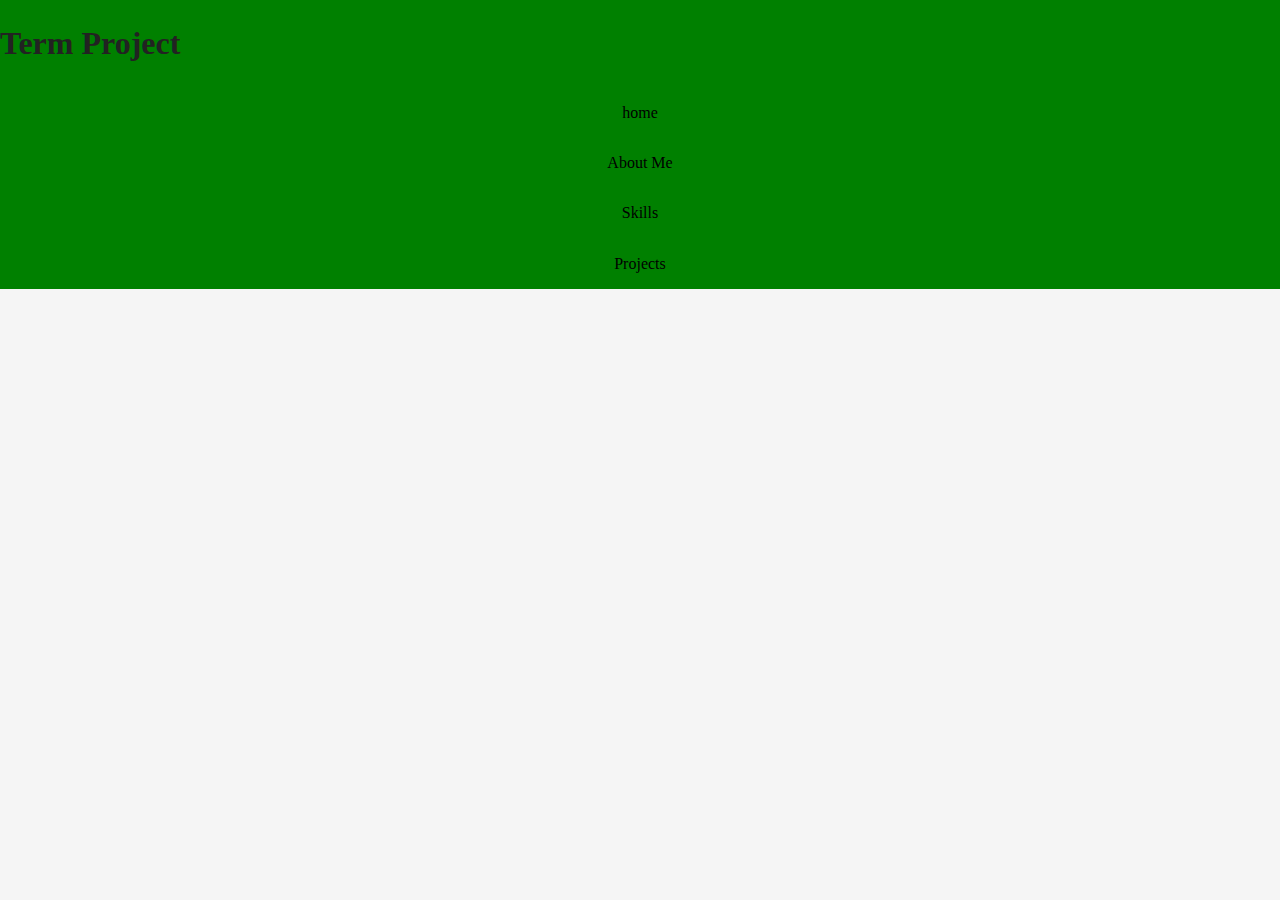
==== index.html @ 4341c01e "CSS style sheet" ====
<!doctype html>
<html class="no-js" lang="">

<head>
  <meta charset="utf-8">
  <meta http-equiv="x-ua-compatible" content="ie=edge">
  <title>Austin P. Inmon</title>
  <meta name="description" content="">
  <meta name="viewport" content="width=device-width, initial-scale=1, shrink-to-fit=no">

  <link rel="manifest" href="site.webmanifest">
  <link rel="apple-touch-icon" href="icon.png">
  <!-- Place favicon.ico in the root directory -->

  <link rel="stylesheet" href="css/normalize.css">
  <link rel="stylesheet" href="css/main.css">
  <link rel="stylesheet" href="css/style1.css">
</head>

<body>
  <!--[if lte IE 9]>
    <p class="browserupgrade">You are using an <strong>outdated</strong> browser. Please <a href="https://browsehappy.com/">upgrade your browser</a> to improve your experience and security.</p>
  <![endif]-->

  <!-- Add your site or application content here -->
  <div class="firstnav">
    <header>
      <h1>Term Project</h1>
      <li><a href="index.html">home</a></li>
      <li><a href="about_me.html">About Me</a></li>
      <li><a href="skills.html">Skills</a></li>
      <li><a href="projects.html">Projects</a></li>
    </header>
  </div>

  <script src="js/vendor/modernizr-3.6.0.min.js"></script>
  <script src="https://code.jquery.com/jquery-3.3.1.min.js" integrity="sha256-FgpCb/KJQlLNfOu91ta32o/NMZxltwRo8QtmkMRdAu8="
    crossorigin="anonymous"></script>
  <script>
    window.jQuery || document.write('<script src="js/vendor/jquery-3.3.1.min.js"><\/script>')
  </script>
  <script src="js/plugins.js"></script>
  <script src="js/main.js"></script>

  <!-- Google Analytics: change UA-XXXXX-Y to be your site's ID. -->
  <script>
    window.ga = function () {
      ga.q.push(arguments)
    };
    ga.q = [];
    ga.l = +new Date;
    ga('create', 'UA-XXXXX-Y', 'auto');
    ga('send', 'pageview')
  </script>
  <script src="https://www.google-analytics.com/analytics.js" async defer></script>


</body>

</html>
---- css/main.css ----
/*! HTML5 Boilerplate v6.1.0 | MIT License | https://html5boilerplate.com/ */

/*
 * What follows is the result of much research on cross-browser styling.
 * Credit left inline and big thanks to Nicolas Gallagher, Jonathan Neal,
 * Kroc Camen, and the H5BP dev community and team.
 */

/* ==========================================================================
   Base styles: opinionated defaults
   ========================================================================== */

html {
    color: #222;
    font-size: 1em;
    line-height: 1.4;
}

/*
 * Remove text-shadow in selection highlight:
 * https://twitter.com/miketaylr/status/12228805301
 *
 * Vendor-prefixed and regular ::selection selectors cannot be combined:
 * https://stackoverflow.com/a/16982510/7133471
 *
 * Customize the background color to match your design.
 */

::-moz-selection {
    background: #b3d4fc;
    text-shadow: none;
}

::selection {
    background: #b3d4fc;
    text-shadow: none;
}

/*
 * A better looking default horizontal rule
 */

hr {
    display: block;
    height: 1px;
    border: 0;
    border-top: 1px solid #ccc;
    margin: 1em 0;
    padding: 0;
}

/*
 * Remove the gap between audio, canvas, iframes,
 * images, videos and the bottom of their containers:
 * https://github.com/h5bp/html5-boilerplate/issues/440
 */

audio,
canvas,
iframe,
img,
svg,
video {
    vertical-align: middle;
}

/*
 * Remove default fieldset styles.
 */

fieldset {
    border: 0;
    margin: 0;
    padding: 0;
}

/*
 * Allow only vertical resizing of textareas.
 */

textarea {
    resize: vertical;
}

/* ==========================================================================
   Browser Upgrade Prompt
   ========================================================================== */

.browserupgrade {
    margin: 0.2em 0;
    background: #ccc;
    color: #000;
    padding: 0.2em 0;
}

/* ==========================================================================
   Author's custom styles
   ========================================================================== */

















/* ==========================================================================
   Helper classes
   ========================================================================== */

/*
 * Hide visually and from screen readers
 */

.hidden {
    display: none !important;
}

/*
 * Hide only visually, but have it available for screen readers:
 * https://snook.ca/archives/html_and_css/hiding-content-for-accessibility
 *
 * 1. For long content, line feeds are not interpreted as spaces and small width
 *    causes content to wrap 1 word per line:
 *    https://medium.com/@jessebeach/beware-smushed-off-screen-accessible-text-5952a4c2cbfe
 */

.visuallyhidden {
    border: 0;
    clip: rect(0 0 0 0);
    height: 1px;
    margin: -1px;
    overflow: hidden;
    padding: 0;
    position: absolute;
    width: 1px;
    white-space: nowrap; /* 1 */
}

/*
 * Extends the .visuallyhidden class to allow the element
 * to be focusable when navigated to via the keyboard:
 * https://www.drupal.org/node/897638
 */

.visuallyhidden.focusable:active,
.visuallyhidden.focusable:focus {
    clip: auto;
    height: auto;
    margin: 0;
    overflow: visible;
    position: static;
    width: auto;
    white-space: inherit;
}

/*
 * Hide visually and from screen readers, but maintain layout
 */

.invisible {
    visibility: hidden;
}

/*
 * Clearfix: contain floats
 *
 * For modern browsers
 * 1. The space content is one way to avoid an Opera bug when the
 *    `contenteditable` attribute is included anywhere else in the document.
 *    Otherwise it causes space to appear at the top and bottom of elements
 *    that receive the `clearfix` class.
 * 2. The use of `table` rather than `block` is only necessary if using
 *    `:before` to contain the top-margins of child elements.
 */

.clearfix:before,
.clearfix:after {
    content: " "; /* 1 */
    display: table; /* 2 */
}

.clearfix:after {
    clear: both;
}

/* ==========================================================================
   EXAMPLE Media Queries for Responsive Design.
   These examples override the primary ('mobile first') styles.
   Modify as content requires.
   ========================================================================== */

@media only screen and (min-width: 35em) {
    /* Style adjustments for viewports that meet the condition */
}

@media print,
       (-webkit-min-device-pixel-ratio: 1.25),
       (min-resolution: 1.25dppx),
       (min-resolution: 120dpi) {
    /* Style adjustments for high resolution devices */
}

/* ==========================================================================
   Print styles.
   Inlined to avoid the additional HTTP request:
   https://www.phpied.com/delay-loading-your-print-css/
   ========================================================================== */

@media print {
    *,
    *:before,
    *:after {
        background: transparent !important;
        color: #000 !important; /* Black prints faster */
        -webkit-box-shadow: none !important;
        box-shadow: none !important;
        text-shadow: none !important;
    }

    a,
    a:visited {
        text-decoration: underline;
    }

    a[href]:after {
        content: " (" attr(href) ")";
    }

    abbr[title]:after {
        content: " (" attr(title) ")";
    }

    /*
     * Don't show links that are fragment identifiers,
     * or use the `javascript:` pseudo protocol
     */

    a[href^="#"]:after,
    a[href^="javascript:"]:after {
        content: "";
    }

    pre {
        white-space: pre-wrap !important;
    }
    pre,
    blockquote {
        border: 1px solid #999;
        page-break-inside: avoid;
    }

    /*
     * Printing Tables:
     * http://css-discuss.incutio.com/wiki/Printing_Tables
     */

    thead {
        display: table-header-group;
    }

    tr,
    img {
        page-break-inside: avoid;
    }

    p,
    h2,
    h3 {
        orphans: 3;
        widows: 3;
    }

    h2,
    h3 {
        page-break-after: avoid;
    }
}
---- css/style1.css ----
@charset "utf-8";

html {
    background-color: whitesmoke;
}

body {
    background-color: bisque;
}

div.firstnav {
    background-color: green;
    overflow: auto;
    white-space: nowrap;
}

div.firstnav a {
    display: grid;
    color: black;
    text-align: center;
    padding: 14px;
    text-decoration: none;
}

div.firstnav a:hover {
    background-color: #777;
}
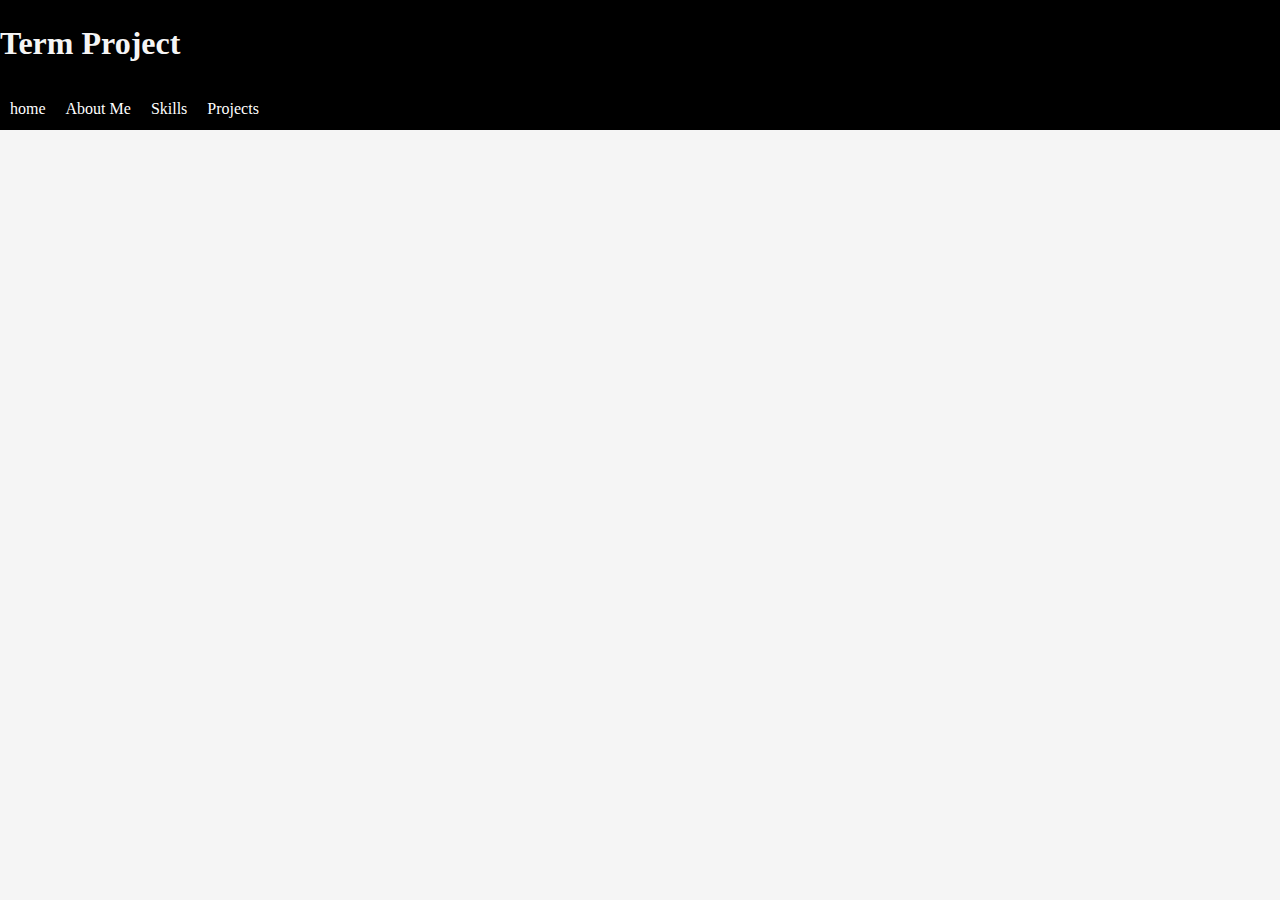
==== commit 1081404f: "css update" ====
--- a/index.html
+++ b/index.html
@@ -24,14 +24,14 @@
 
   <!-- Add your site or application content here -->
   <div class="firstnav">
-    <header>
-      <h1>Term Project</h1>
-      <li><a href="index.html">home</a></li>
-      <li><a href="about_me.html">About Me</a></li>
-      <li><a href="skills.html">Skills</a></li>
-      <li><a href="projects.html">Projects</a></li>
-    </header>
+    <h1>Term Project</h1>
+    <li><a href="index.html">home</a></li>
+    <li><a href="about_me.html">About Me</a></li>
+    <li><a href="skills.html">Skills</a></li>
+    <li><a href="projects.html">Projects</a></li>
   </div>
+
+
 
   <script src="js/vendor/modernizr-3.6.0.min.js"></script>
   <script src="https://code.jquery.com/jquery-3.3.1.min.js" integrity="sha256-FgpCb/KJQlLNfOu91ta32o/NMZxltwRo8QtmkMRdAu8="
--- a/css/style1.css
+++ b/css/style1.css
@@ -5,23 +5,37 @@
 }
 
 body {
-    background-color: bisque;
+    background-color: gray;
 }
 
 div.firstnav {
-    background-color: green;
-    overflow: auto;
+    background-color: black;
+    overflow: hidden;
     white-space: nowrap;
+    list-style-type: none;
+
 }
 
 div.firstnav a {
-    display: grid;
-    color: black;
+    display: block;
+    color: white;
     text-align: center;
-    padding: 14px;
+    padding: 10px;
     text-decoration: none;
+    float: left;
+
+}
+
+li.firstnav {
+    padding: 5px;
+    margin: 3px;
+    background-color: rgb(191, 188, 168)
 }
 
 div.firstnav a:hover {
-    background-color: #777;
+    background-color: grey;
+}
+
+h1 {
+    color: whitesmoke;
 }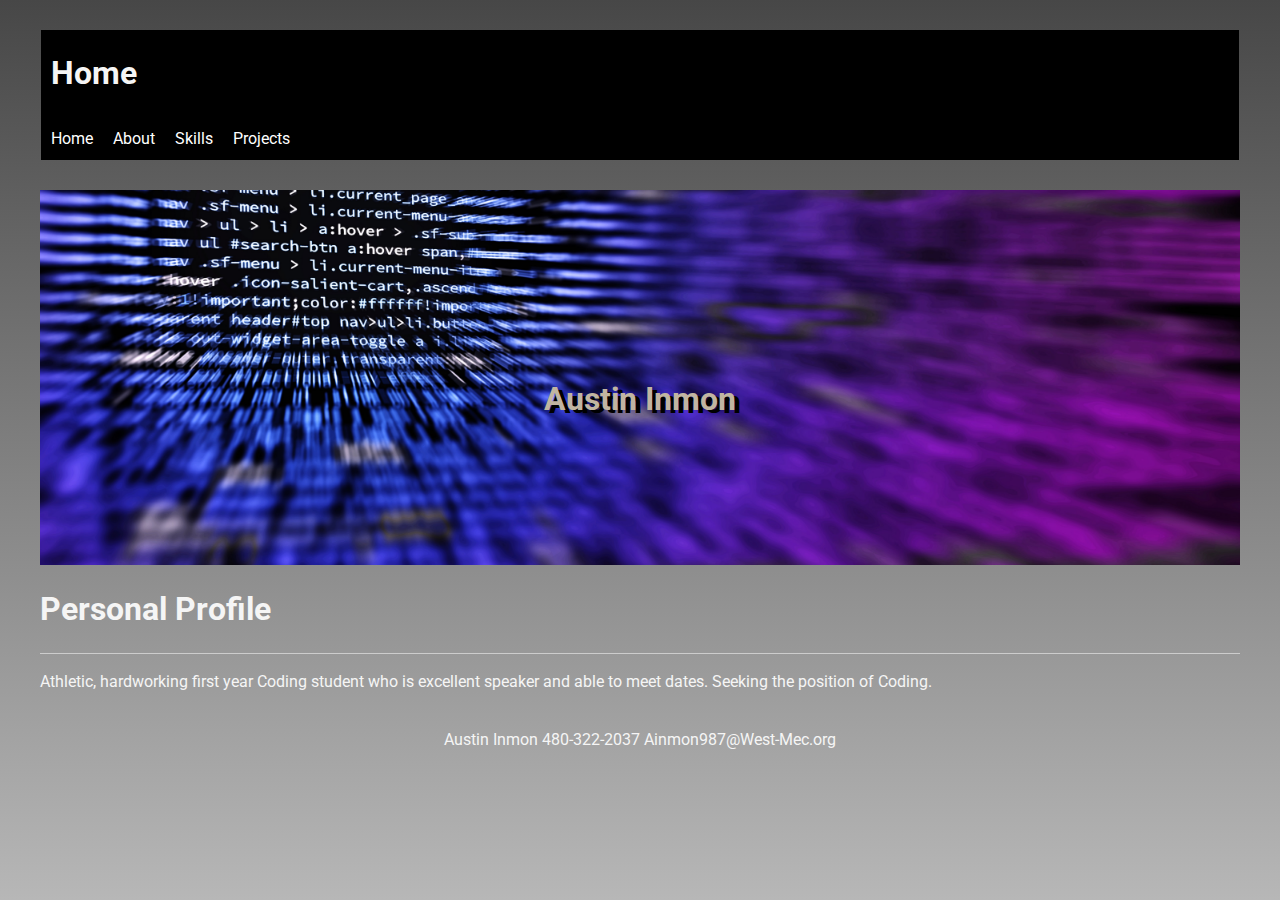
==== commit 712e75ca: "Css file change and index page updated" ====
--- a/index.html
+++ b/index.html
@@ -15,23 +15,44 @@
   <link rel="stylesheet" href="css/normalize.css">
   <link rel="stylesheet" href="css/main.css">
   <link rel="stylesheet" href="css/style1.css">
+  <link href="https://fonts.googleapis.com/css?family=Roboto" rel="stylesheet">
+  <link rel="stylesheet" href="https://use.fontawesome.com/releases/v5.3.1/css/all.css" integrity="sha384-mzrmE5qonljUremFsqc01SB46JvROS7bZs3IO2EmfFsd15uHvIt+Y8vEf7N7fWAU"
+    crossorigin="anonymous">
 </head>
 
-<body>
+<body id="wrapper">
   <!--[if lte IE 9]>
     <p class="browserupgrade">You are using an <strong>outdated</strong> browser. Please <a href="https://browsehappy.com/">upgrade your browser</a> to improve your experience and security.</p>
   <![endif]-->
 
   <!-- Add your site or application content here -->
   <div class="firstnav">
-    <h1>Term Project</h1>
-    <li><a href="index.html">home</a></li>
-    <li><a href="about_me.html">About Me</a></li>
+    <h1>Home</h1>
+    <li><a href="index.html">Home</a></li>
+    <li><a href="about.html">About</a></li>
     <li><a href="skills.html">Skills</a></li>
     <li><a href="projects.html">Projects</a></li>
   </div>
 
+  <section id="firstimg" class="text-middle">
+    <div class="text">
+      <h1>Austin Inmon</h1>
 
+    </div>
+
+  </section>
+
+  <article>
+    <h1>Personal Profile</h1>
+    <hr>
+    <p>Athletic, hardworking first year Coding student who is excellent speaker and able to meet dates.
+      Seeking the position of Coding.
+    </p>
+  </article>
+
+  <footer>
+    Austin Inmon <i class="fas fa-phone"></i> 480-322-2037 <i class="fas fa-envelope"></i> Ainmon987@West-Mec.org
+  </footer>
 
   <script src="js/vendor/modernizr-3.6.0.min.js"></script>
   <script src="https://code.jquery.com/jquery-3.3.1.min.js" integrity="sha256-FgpCb/KJQlLNfOu91ta32o/NMZxltwRo8QtmkMRdAu8="
--- a/css/main.css
+++ b/css/main.css
@@ -97,8 +97,15 @@
    Author's custom styles
    ========================================================================== */
 
-
-
+#wrapper {
+    max-width: 1200px;
+    margin: 0 auto;
+}
+
+footer {
+    text-align: center;
+    padding: 20px;
+}
 
 
 
@@ -143,7 +150,8 @@
     padding: 0;
     position: absolute;
     width: 1px;
-    white-space: nowrap; /* 1 */
+    white-space: nowrap;
+    /* 1 */
 }
 
 /*
@@ -185,8 +193,10 @@
 
 .clearfix:before,
 .clearfix:after {
-    content: " "; /* 1 */
-    display: table; /* 2 */
+    content: " ";
+    /* 1 */
+    display: table;
+    /* 2 */
 }
 
 .clearfix:after {
@@ -204,9 +214,9 @@
 }
 
 @media print,
-       (-webkit-min-device-pixel-ratio: 1.25),
-       (min-resolution: 1.25dppx),
-       (min-resolution: 120dpi) {
+(-webkit-min-device-pixel-ratio: 1.25),
+(min-resolution: 1.25dppx),
+(min-resolution: 120dpi) {
     /* Style adjustments for high resolution devices */
 }
 
@@ -217,11 +227,13 @@
    ========================================================================== */
 
 @media print {
+
     *,
     *:before,
     *:after {
         background: transparent !important;
-        color: #000 !important; /* Black prints faster */
+        color: #000 !important;
+        /* Black prints faster */
         -webkit-box-shadow: none !important;
         box-shadow: none !important;
         text-shadow: none !important;
@@ -233,11 +245,11 @@
     }
 
     a[href]:after {
-        content: " (" attr(href) ")";
+        content: " ("attr(href) ")";
     }
 
     abbr[title]:after {
-        content: " (" attr(title) ")";
+        content: " ("attr(title) ")";
     }
 
     /*
@@ -253,6 +265,7 @@
     pre {
         white-space: pre-wrap !important;
     }
+
     pre,
     blockquote {
         border: 1px solid #999;
@@ -284,4 +297,4 @@
     h3 {
         page-break-after: avoid;
     }
-}
+}--- a/css/style1.css
+++ b/css/style1.css
@@ -1,11 +1,22 @@
 @charset "utf-8";
 
 html {
-    background-color: whitesmoke;
+    background: #474747;
+    /* Old browsers */
+    background: -moz-linear-gradient(top, #474747 0%, #b7b7b7 100%);
+    /* FF3.6-15 */
+    background: -webkit-linear-gradient(top, #474747 0%, #b7b7b7 100%);
+    /* Chrome10-25,Safari5.1-6 */
+    background: linear-gradient(to bottom, #474747 0%, #b7b7b7 100%);
+    /* W3C, IE10+, FF16+, Chrome26+, Opera12+, Safari7+ */
+    filter: progid:DXImageTransform.Microsoft.gradient(startColorstr='#474747', endColorstr='#b7b7b7', GradientType=0);
+    /* IE6-9 */
+    height: 100%;
+    color: whitesmoke;
 }
 
 body {
-    background-color: gray;
+    font-family: 'Roboto', sans-serif;
 }
 
 div.firstnav {
@@ -13,6 +24,7 @@
     overflow: hidden;
     white-space: nowrap;
     list-style-type: none;
+    margin: 30px 1px 30px 1px;
 
 }
 
@@ -23,19 +35,34 @@
     padding: 10px;
     text-decoration: none;
     float: left;
-
-}
-
-li.firstnav {
-    padding: 5px;
-    margin: 3px;
-    background-color: rgb(191, 188, 168)
 }
 
 div.firstnav a:hover {
     background-color: grey;
 }
 
-h1 {
+.firstnav h1 {
     color: whitesmoke;
+    margin-left: 10px;
+}
+
+#firstimg {
+    background: url(../img/banner.jpg);
+    background-position: center;
+    background-size: cover;
+
+}
+
+.text {
+    position: relative;
+    padding: 225px 5px 150px 5px;
+}
+
+.text-middle h1 {
+    position: absolute;
+    color: #C1B5A1;
+    left: 50%;
+    top: 50%;
+    transform: translate(-50%, -50%);
+    text-shadow: 5px 3px black;
 }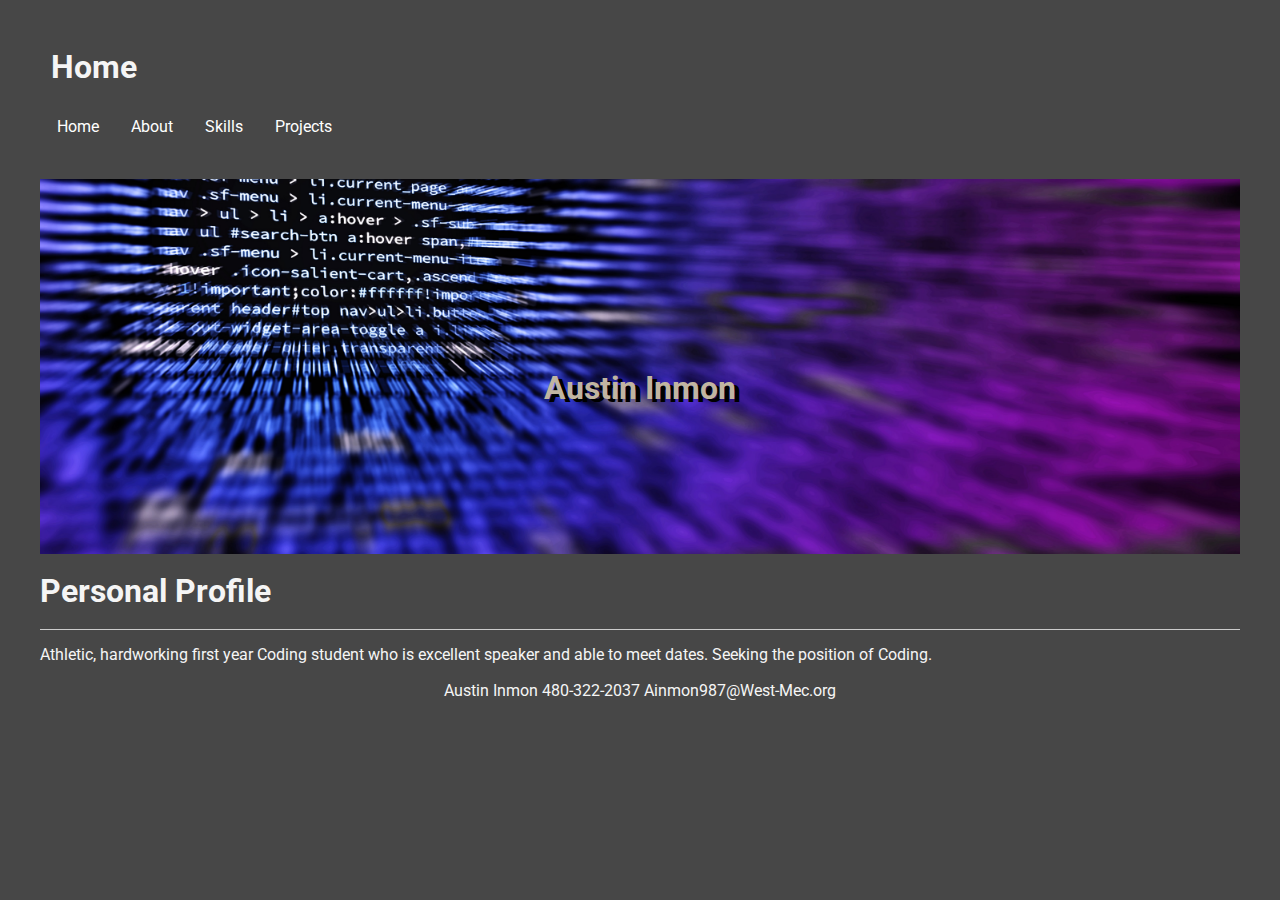
==== commit 1f17ed74: "Html and css updates" ====
--- a/index.html
+++ b/index.html
@@ -12,6 +12,7 @@
   <link rel="apple-touch-icon" href="icon.png">
   <!-- Place favicon.ico in the root directory -->
 
+  <link rel="stylesheet" href="portfolio.css">
   <link rel="stylesheet" href="css/normalize.css">
   <link rel="stylesheet" href="css/main.css">
   <link rel="stylesheet" href="css/style1.css">
@@ -32,6 +33,7 @@
     <li><a href="about.html">About</a></li>
     <li><a href="skills.html">Skills</a></li>
     <li><a href="projects.html">Projects</a></li>
+
   </div>
 
   <section id="firstimg" class="text-middle">
--- a/portfolio.css
+++ b/portfolio.css
@@ -0,0 +1,84 @@
+@charset "utf-8";
+
+/*
+   New Perspectives on HTML5 and CSS3, 7th Edition
+   Tutorial 3
+   Tutorial Case
+   
+   Reset Style Sheet for the Pandaisia Chocolates Website
+   Author: Austin Inmon
+   Date:   10.12.18
+   
+   Filename: pc_reset.css
+
+*/
+
+/* Structural Styles */
+
+article,
+aside,
+figcaption,
+figure,
+footer,
+header,
+main,
+nav,
+section {
+    display: block;
+}
+
+/* Typographic Styles */
+
+address,
+article,
+aside,
+blockquote,
+body,
+cite,
+div,
+dl,
+dt,
+dd,
+em,
+figcaption,
+figure,
+footer,
+h1,
+h2,
+h3,
+h4,
+h5,
+h6,
+header,
+html,
+img,
+li,
+main,
+nav,
+ol,
+p,
+section,
+span,
+ul {
+    background: transparent;
+    font-size: 100%;
+    margin: 0;
+    padding: 0;
+    vertical-align: baseline;
+    -webkit-box-sizing: border-box;
+    -moz-box-sizing: border-box;
+    box-sizing: border-box;
+}
+
+nav ul {
+    list-style: none;
+    list-style-image: none;
+}
+
+nav a {
+    text-decoration: none;
+}
+
+body {
+    line-height: 1;
+}--- a/css/style1.css
+++ b/css/style1.css
@@ -3,13 +3,13 @@
 html {
     background: #474747;
     /* Old browsers */
-    background: -moz-linear-gradient(top, #474747 0%, #b7b7b7 100%);
+    /* background: -moz-linear-gradient(top, #474747 0%, #b7b7b7 100%); */
     /* FF3.6-15 */
-    background: -webkit-linear-gradient(top, #474747 0%, #b7b7b7 100%);
+    /* background: -webkit-linear-gradient(top, #474747 0%, #b7b7b7 100%); */
     /* Chrome10-25,Safari5.1-6 */
-    background: linear-gradient(to bottom, #474747 0%, #b7b7b7 100%);
-    /* W3C, IE10+, FF16+, Chrome26+, Opera12+, Safari7+ */
-    filter: progid:DXImageTransform.Microsoft.gradient(startColorstr='#474747', endColorstr='#b7b7b7', GradientType=0);
+    /* background: linear-gradient(to bottom, #474747 0%, #b7b7b7 100%);
+    W3C, IE10+, FF16+, Chrome26+, Opera12+, Safari7+ */
+    /* filter: progid:DXImageTransform.Microsoft.gradient(startColorstr='#474747', endColorstr='#b7b7b7', GradientType=0); */
     /* IE6-9 */
     height: 100%;
     color: whitesmoke;
@@ -20,7 +20,6 @@
 }
 
 div.firstnav {
-    background-color: black;
     overflow: hidden;
     white-space: nowrap;
     list-style-type: none;
@@ -32,13 +31,13 @@
     display: block;
     color: white;
     text-align: center;
-    padding: 10px;
+    padding: 14px 16px;
     text-decoration: none;
     float: left;
 }
 
 div.firstnav a:hover {
-    background-color: grey;
+    background-color: black;
 }
 
 .firstnav h1 {
@@ -65,4 +64,39 @@
     top: 50%;
     transform: translate(-50%, -50%);
     text-shadow: 5px 3px black;
+}
+
+article {
+    color: whitesmoke;
+}
+
+#secondimg {
+    background: url(../img/life.jpg);
+    background-position: center;
+    background-size: cover;
+}
+
+.content {
+    position: relative;
+    padding: 225px 5px 150px 5px;
+}
+
+section#leftColumn {
+    clear: both;
+    float: left;
+    width: 45%;
+    padding: 1.5em
+}
+
+section#rightColumn {
+    float: right;
+    width: 50%;
+    padding: 1.5em;
+    box-sizing: border-box;
+
+
+}
+
+footer {
+    clear: both;
 }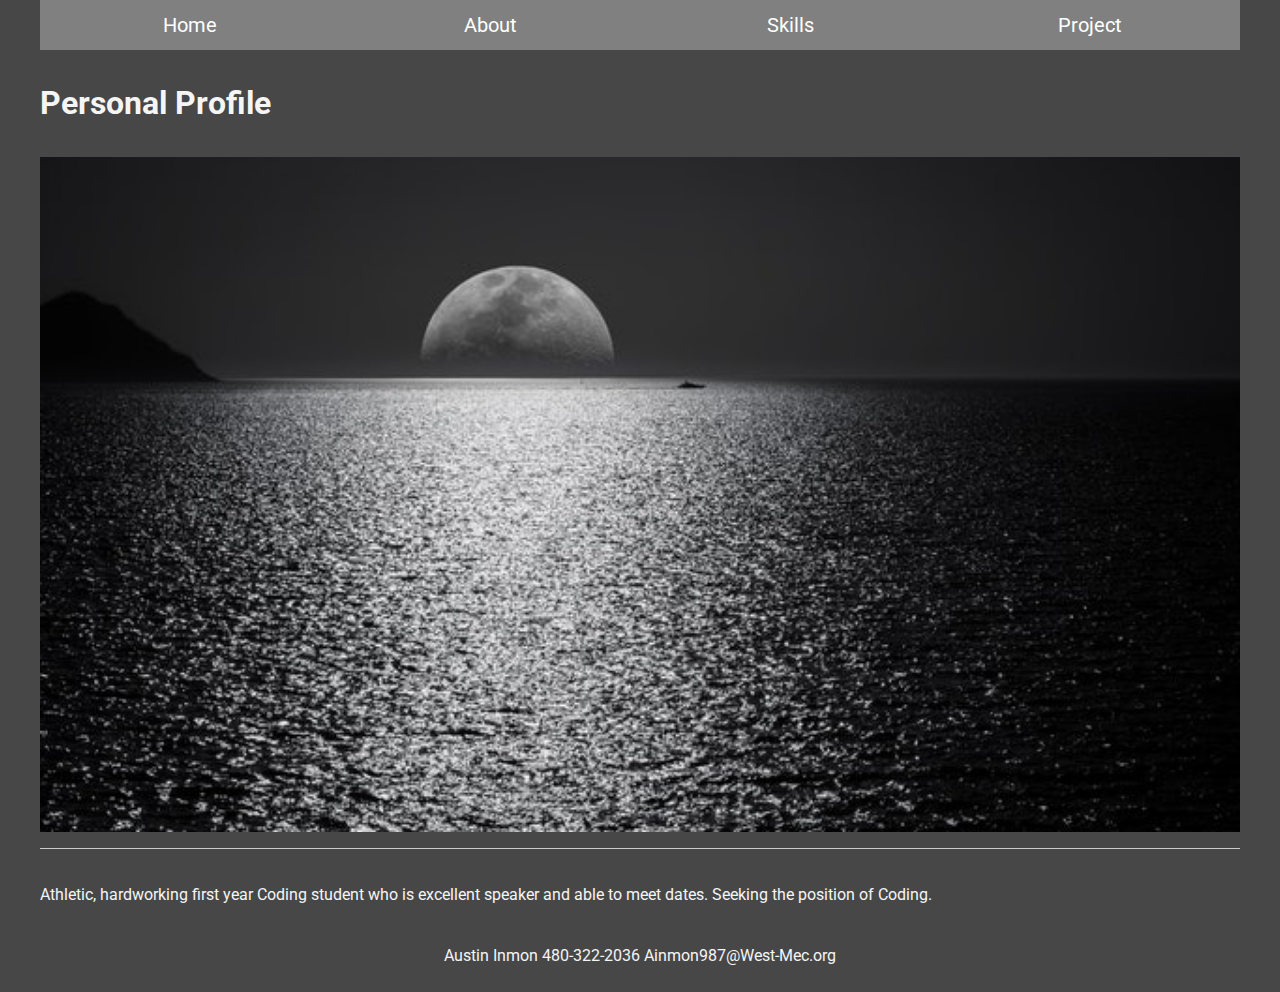
==== commit 3ce66d60: "Added images and css styles" ====
--- a/index.html
+++ b/index.html
@@ -27,55 +27,52 @@
   <![endif]-->
 
   <!-- Add your site or application content here -->
-  <div class="firstnav">
-    <h1>Home</h1>
-    <li><a href="index.html">Home</a></li>
-    <li><a href="about.html">About</a></li>
-    <li><a href="skills.html">Skills</a></li>
-    <li><a href="projects.html">Projects</a></li>
+  <header>
 
-  </div>
+    <nav>
+      <a href="index.html">Home</a>
+      <a href="about.html">About</a>
+      <a href="skills.html">Skills</a>
+      <a href="projects.html">Project</a>
+    </nav>
 
-  <section id="firstimg" class="text-middle">
-    <div class="text">
-      <h1>Austin Inmon</h1>
+    <figure>
+      <h1>Personal Profile</h1>
+      <img src="blacknwhite.jpeg" alt="home page picture">
+    </figure>
 
-    </div>
+    <article>
 
-  </section>
+      <hr>
+      <p>Athletic, hardworking first year Coding student who is excellent speaker and able to meet dates.
+        Seeking the position of Coding.
+      </p>
+    </article>
 
-  <article>
-    <h1>Personal Profile</h1>
-    <hr>
-    <p>Athletic, hardworking first year Coding student who is excellent speaker and able to meet dates.
-      Seeking the position of Coding.
-    </p>
-  </article>
+    <footer>
+      Austin Inmon <i class="fas fa-phone"></i> 480-322-2036 <i class="fas fa-envelope"></i> Ainmon987@West-Mec.org
+    </footer>
 
-  <footer>
-    Austin Inmon <i class="fas fa-phone"></i> 480-322-2037 <i class="fas fa-envelope"></i> Ainmon987@West-Mec.org
-  </footer>
+    <script src="js/vendor/modernizr-3.6.0.min.js"></script>
+    <script src="https://code.jquery.com/jquery-3.3.1.min.js" integrity="sha256-FgpCb/KJQlLNfOu91ta32o/NMZxltwRo8QtmkMRdAu8="
+      crossorigin="anonymous"></script>
+    <script>
+      window.jQuery || document.write('<script src="js/vendor/jquery-3.3.1.min.js"><\/script>')
+    </script>
+    <script src="js/plugins.js"></script>
+    <script src="js/main.js"></script>
 
-  <script src="js/vendor/modernizr-3.6.0.min.js"></script>
-  <script src="https://code.jquery.com/jquery-3.3.1.min.js" integrity="sha256-FgpCb/KJQlLNfOu91ta32o/NMZxltwRo8QtmkMRdAu8="
-    crossorigin="anonymous"></script>
-  <script>
-    window.jQuery || document.write('<script src="js/vendor/jquery-3.3.1.min.js"><\/script>')
-  </script>
-  <script src="js/plugins.js"></script>
-  <script src="js/main.js"></script>
-
-  <!-- Google Analytics: change UA-XXXXX-Y to be your site's ID. -->
-  <script>
-    window.ga = function () {
-      ga.q.push(arguments)
-    };
-    ga.q = [];
-    ga.l = +new Date;
-    ga('create', 'UA-XXXXX-Y', 'auto');
-    ga('send', 'pageview')
-  </script>
-  <script src="https://www.google-analytics.com/analytics.js" async defer></script>
+    <!-- Google Analytics: change UA-XXXXX-Y to be your site's ID. -->
+    <script>
+      window.ga = function () {
+        ga.q.push(arguments)
+      };
+      ga.q = [];
+      ga.l = +new Date;
+      ga('create', 'UA-XXXXX-Y', 'auto');
+      ga('send', 'pageview')
+    </script>
+    <script src="https://www.google-analytics.com/analytics.js" async defer></script>
 
 
 </body>
--- a/css/main.css
+++ b/css/main.css
@@ -42,7 +42,7 @@
 
 hr {
     display: block;
-    height: 1px;
+    height: 5px;
     border: 0;
     border-top: 1px solid #ccc;
     margin: 1em 0;
--- a/css/style1.css
+++ b/css/style1.css
@@ -17,57 +17,35 @@
 
 body {
     font-family: 'Roboto', sans-serif;
-}
-
-div.firstnav {
-    overflow: hidden;
-    white-space: nowrap;
-    list-style-type: none;
-    margin: 30px 1px 30px 1px;
+    line-height: 2;
 
 }
 
-div.firstnav a {
-    display: block;
-    color: white;
-    text-align: center;
-    padding: 14px 16px;
-    text-decoration: none;
-    float: left;
+nav {
+    display: grid;
+    grid-template-columns: repeat(4, 1fr);
+    position: sticky;
+    top: 0;
 }
 
-div.firstnav a:hover {
-    background-color: black;
+nav a {
+    background: grey;
+    color: white;
+    padding: 5px;
+    font-size: 20px;
+    text-align: center;
+    text-decoration: none;
 }
 
-.firstnav h1 {
-    color: whitesmoke;
-    margin-left: 10px;
+nav a:hover {
+    background: rgb(40, 40, 40);
 }
 
-#firstimg {
-    background: url(../img/banner.jpg);
-    background-position: center;
-    background-size: cover;
-
-}
-
-.text {
-    position: relative;
-    padding: 225px 5px 150px 5px;
-}
-
-.text-middle h1 {
-    position: absolute;
-    color: #C1B5A1;
-    left: 50%;
-    top: 50%;
-    transform: translate(-50%, -50%);
-    text-shadow: 5px 3px black;
-}
 
 article {
     color: whitesmoke;
+    line-height: 50px;
+
 }
 
 #secondimg {
@@ -93,10 +71,19 @@
     width: 50%;
     padding: 1.5em;
     box-sizing: border-box;
-
-
 }
 
 footer {
     clear: both;
+}
+
+figure img {
+    display: block;
+    width: 100%;
+}
+
+figure {
+    border-image: url(blacknwhite.jpeg) 50 repeat;
+    margin: 20px auto 0px;
+    width: 100%;
 }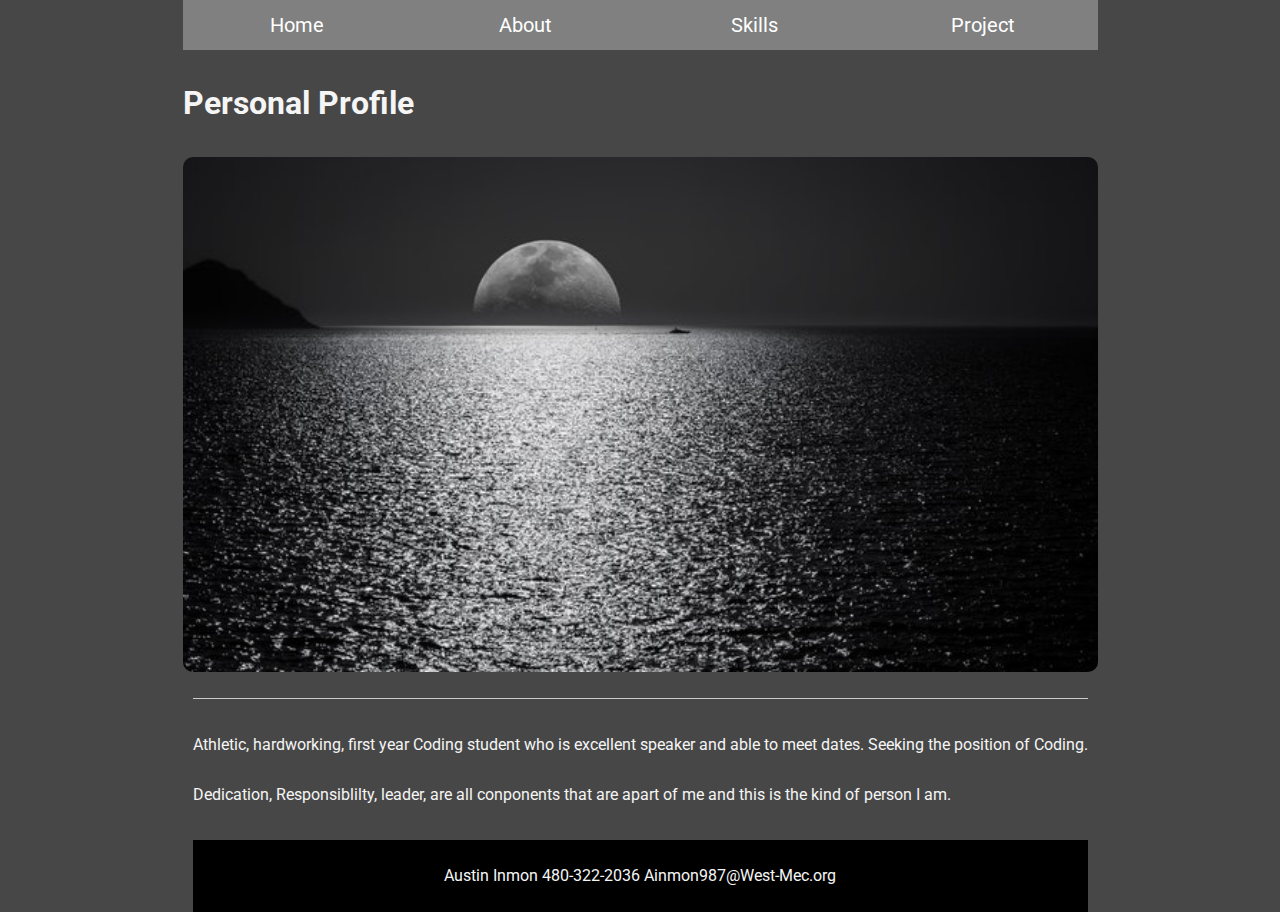
==== commit de7af223: "Add html and css styles" ====
--- a/index.html
+++ b/index.html
@@ -29,7 +29,7 @@
   <!-- Add your site or application content here -->
   <header>
 
-    <nav>
+    <nav> <span href="#"><img src="tf_navicon.png" alt="" /></span>
       <a href="index.html">Home</a>
       <a href="about.html">About</a>
       <a href="skills.html">Skills</a>
@@ -44,8 +44,13 @@
     <article>
 
       <hr>
-      <p>Athletic, hardworking first year Coding student who is excellent speaker and able to meet dates.
+      <p>Athletic, hardworking, first year Coding student who is excellent speaker and able to meet dates.
         Seeking the position of Coding.
+      </p>
+
+      <p>
+        Dedication, Responsiblilty, leader, are all conponents that are apart of me and this is the kind of person I
+        am.
       </p>
     </article>
 
--- a/css/style1.css
+++ b/css/style1.css
@@ -63,7 +63,9 @@
     clear: both;
     float: left;
     width: 45%;
-    padding: 1.5em
+    padding: 1.5em;
+    font-size: 1em;
+
 }
 
 section#rightColumn {
@@ -71,19 +73,85 @@
     width: 50%;
     padding: 1.5em;
     box-sizing: border-box;
+    font-size: 1em;
+
 }
 
 footer {
     clear: both;
+    background-color: black;
+    margin: 10px;
+    text-align: center;
+
+
 }
 
 figure img {
     display: block;
     width: 100%;
+    border-radius: 10px;
 }
 
 figure {
     border-image: url(blacknwhite.jpeg) 50 repeat;
     margin: 20px auto 0px;
     width: 100%;
+}
+
+a#navicon {
+    display: none;
+}
+
+/* ===============================
+   Mobile Devices: 0 to 480px 
+   ===============================
+*/
+
+span {
+    display: none;
+}
+
+@media only screen and (max-width: 480px) {
+    nav {
+        grid-template-columns: 1fr;
+        position: relative;
+    }
+
+    span {
+        display: block;
+        background: rgb(97, 97, 97);
+        padding: 10px;
+
+    }
+
+    nav a {
+        display: none;
+    }
+
+    nav:hover a {
+        display: block;
+    }
+}
+
+html {
+    display: -webkit-flex;
+    display: flex;
+    -webkit-flex-flow: row nowrap;
+    flex-flow: row nowrap;
+    justify-content: center;
+}
+
+article#leftColumn {
+    border: 5px ridge black;
+    border-radius: 30px;
+    background-color: rgb(87, 86, 86);
+    padding: 10px;
+}
+
+article#leftColumn h1 {
+    padding: 10px;
+}
+
+article {
+    padding: 10px;
 }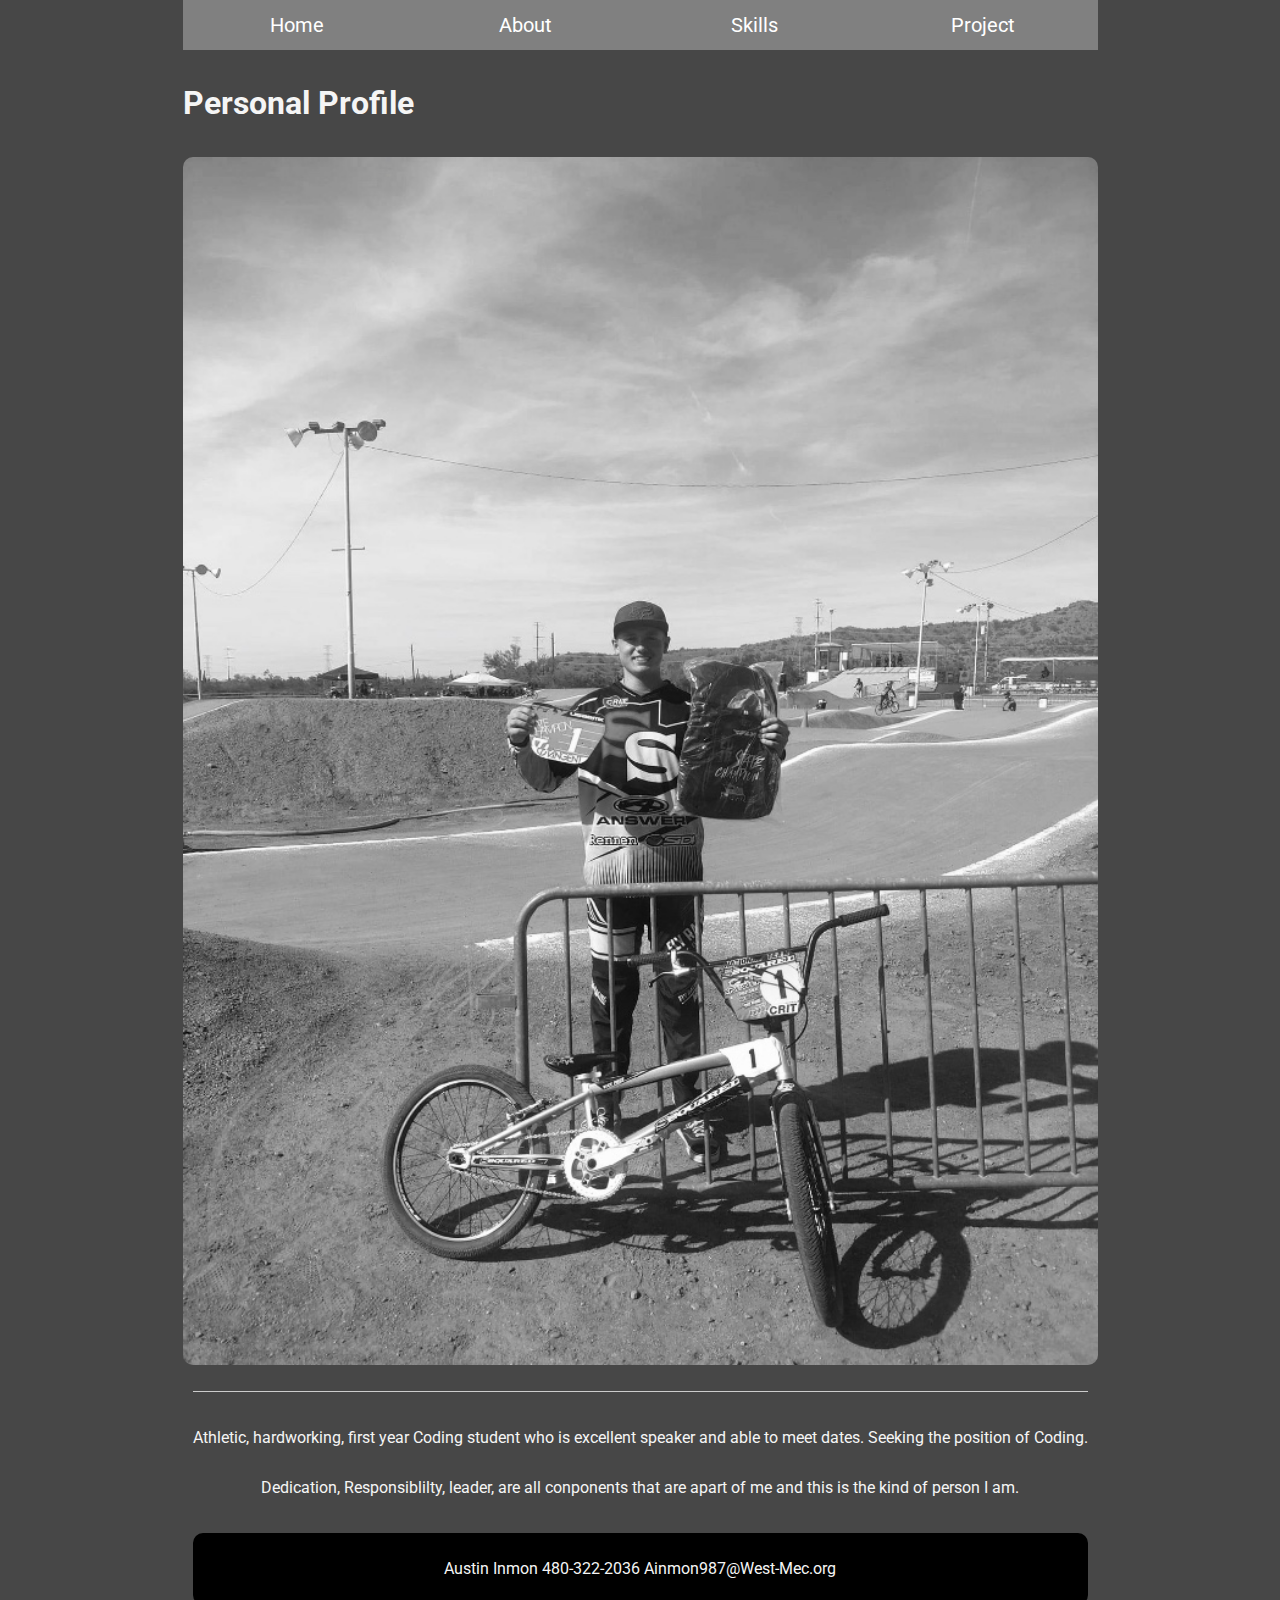
==== commit c6f09c9e: "Css Html update" ====
--- a/index.html
+++ b/index.html
@@ -38,7 +38,7 @@
 
     <figure>
       <h1>Personal Profile</h1>
-      <img src="blacknwhite.jpeg" alt="home page picture">
+      <img src="img/bmxnumber1.jpg" alt="home page picture">
     </figure>
 
     <article>
--- a/css/style1.css
+++ b/css/style1.css
@@ -2,17 +2,13 @@
 
 html {
     background: #474747;
-    /* Old browsers */
-    /* background: -moz-linear-gradient(top, #474747 0%, #b7b7b7 100%); */
-    /* FF3.6-15 */
-    /* background: -webkit-linear-gradient(top, #474747 0%, #b7b7b7 100%); */
-    /* Chrome10-25,Safari5.1-6 */
-    /* background: linear-gradient(to bottom, #474747 0%, #b7b7b7 100%);
-    W3C, IE10+, FF16+, Chrome26+, Opera12+, Safari7+ */
-    /* filter: progid:DXImageTransform.Microsoft.gradient(startColorstr='#474747', endColorstr='#b7b7b7', GradientType=0); */
-    /* IE6-9 */
     height: 100%;
     color: whitesmoke;
+    display: -webkit-flex;
+    display: flex;
+    -webkit-flex-flow: row nowrap;
+    flex-flow: row nowrap;
+    justify-content: center;
 }
 
 body {
@@ -26,6 +22,7 @@
     grid-template-columns: repeat(4, 1fr);
     position: sticky;
     top: 0;
+    
 }
 
 nav a {
@@ -45,6 +42,8 @@
 article {
     color: whitesmoke;
     line-height: 50px;
+    padding: 10px;
+    text-align: center;
 
 }
 
@@ -82,6 +81,7 @@
     background-color: black;
     margin: 10px;
     text-align: center;
+    border-radius: 10px;
 
 
 }
@@ -93,7 +93,7 @@
 }
 
 figure {
-    border-image: url(blacknwhite.jpeg) 50 repeat;
+    border-image: url(bmxnumber1.jpg) 50 repeat;
     margin: 20px auto 0px;
     width: 100%;
 }
@@ -109,6 +109,34 @@
 
 span {
     display: none;
+}
+
+
+article#leftColumn {
+    border: 5px ridge black;
+    border-radius: 30px;
+    background-color: rgb(87, 86, 86);
+    padding: 10px;
+}
+
+article#leftColumn h1 {
+    padding: 10px;
+}
+
+figure#life {
+    display: block;
+    width: 75%;
+    border-radius: 10px;
+}
+
+figure#pictures {
+    width: 800px;
+    height: 600px;
+    overflow: auto;
+    border-radius: 10px;
+    margin: 5px;
+    text-align: center;
+    
 }
 
 @media only screen and (max-width: 480px) {
@@ -132,26 +160,4 @@
         display: block;
     }
 }
-
-html {
-    display: -webkit-flex;
-    display: flex;
-    -webkit-flex-flow: row nowrap;
-    flex-flow: row nowrap;
-    justify-content: center;
-}
-
-article#leftColumn {
-    border: 5px ridge black;
-    border-radius: 30px;
-    background-color: rgb(87, 86, 86);
-    padding: 10px;
-}
-
-article#leftColumn h1 {
-    padding: 10px;
-}
-
-article {
-    padding: 10px;
-}+  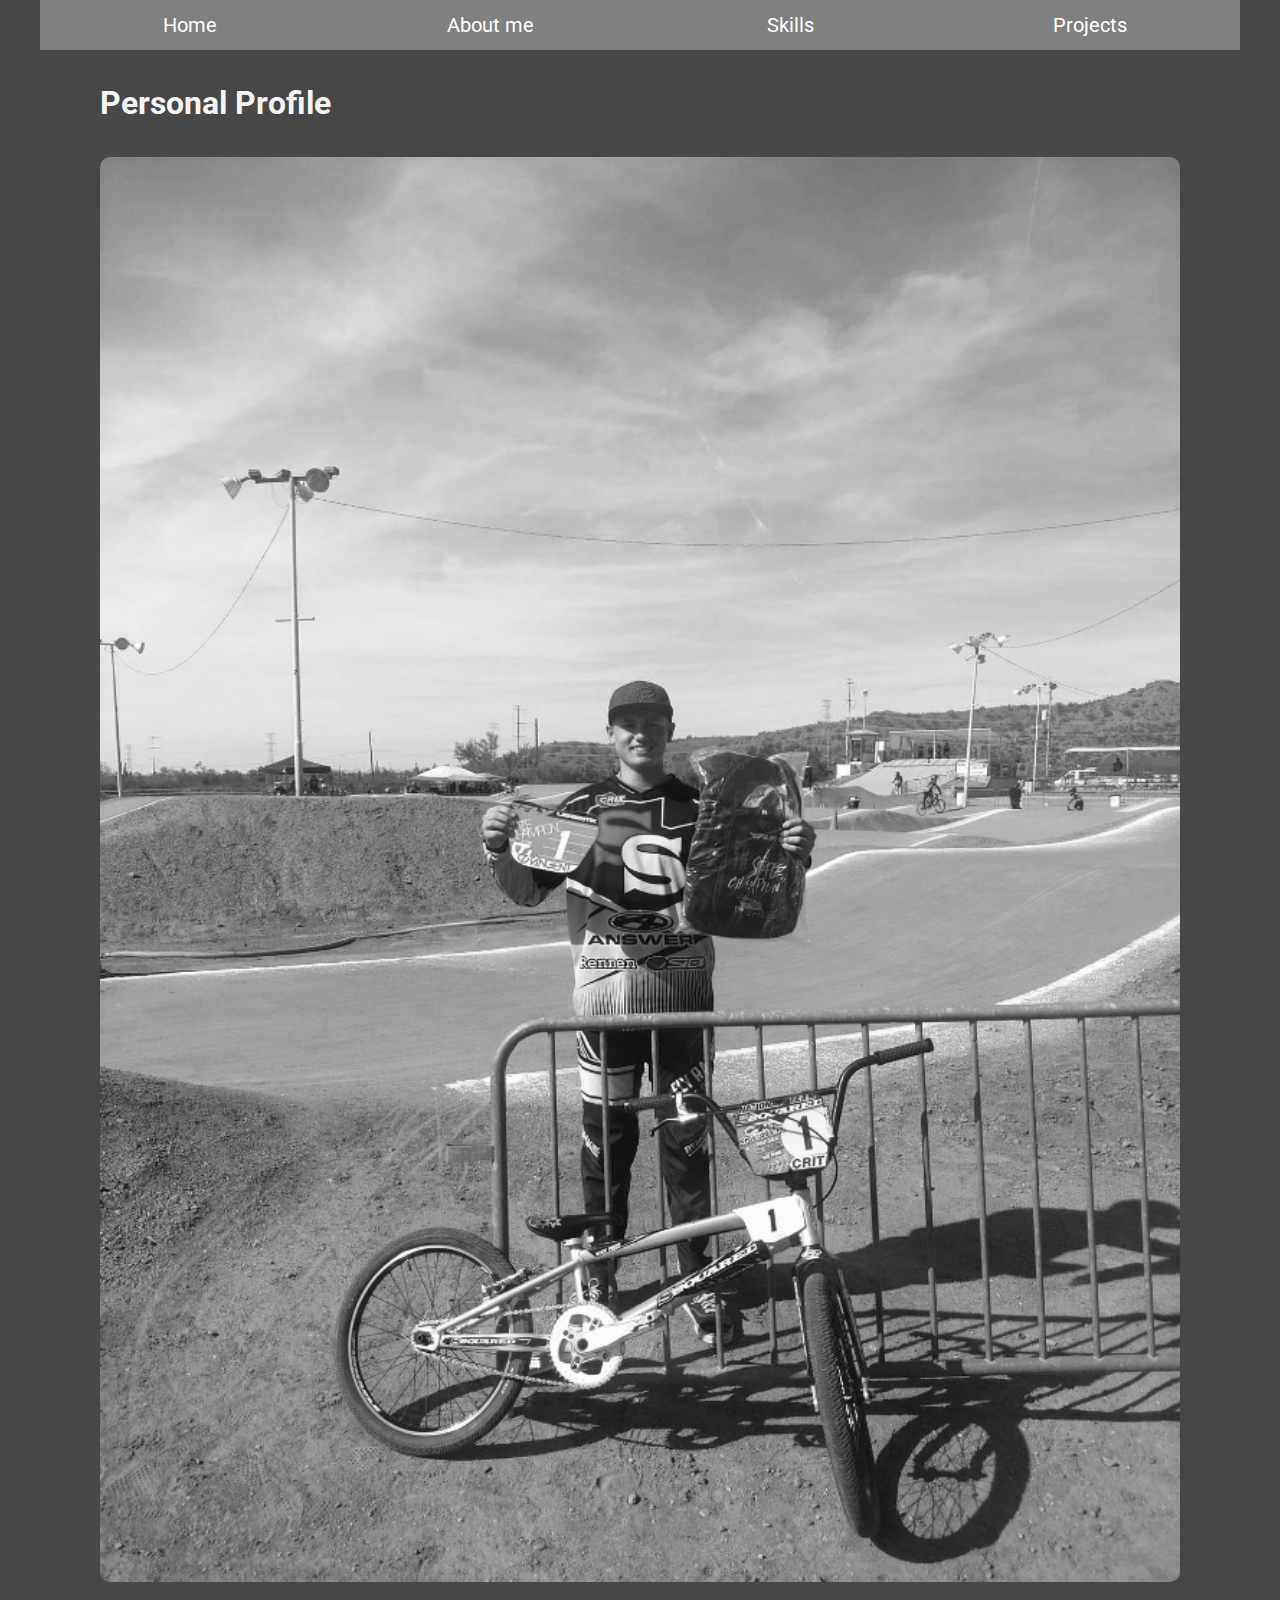
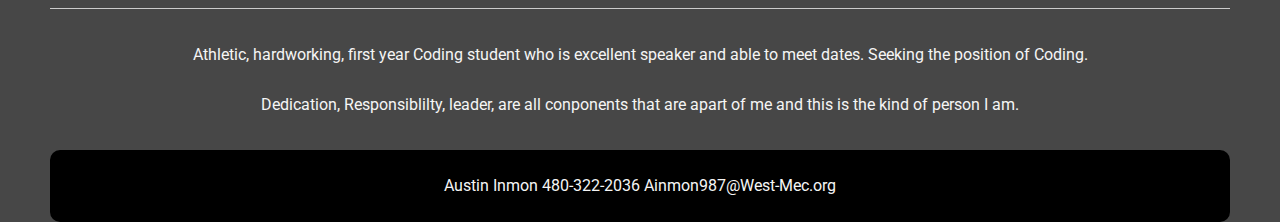
==== commit d89be804: "Final commit" ====
--- a/index.html
+++ b/index.html
@@ -1,5 +1,6 @@
 <!doctype html>
 <html class="no-js" lang="">
+<!-- The head element is for displaying all the information on the web page, Inserted the links for the font style, css style sheet, The mobile navicon.  -->
 
 <head>
   <meta charset="utf-8">
@@ -27,57 +28,61 @@
   <![endif]-->
 
   <!-- Add your site or application content here -->
-  <header>
 
-    <nav> <span href="#"><img src="tf_navicon.png" alt="" /></span>
-      <a href="index.html">Home</a>
-      <a href="about.html">About</a>
-      <a href="skills.html">Skills</a>
-      <a href="projects.html">Project</a>
-    </nav>
+  <!-- The header element has the navigation nested inside. Inside of the navigation element is the span tag and has the navicon image nested inside of the span tag. Nested inside of the nav element are the anchor links and all of the anchor links have names of home, about, skills, projects.  -->
+  <nav> <span href="#"><img src="tf_navicon.png" alt="" /></span>
+    <a href="index.html">Home</a>
+    <a href="about.html">About me</a>
+    <a href="skills.html">Skills</a>
+    <a href="projects.html">Projects</a>
+  </nav>
 
-    <figure>
-      <h1>Personal Profile</h1>
-      <img src="img/bmxnumber1.jpg" alt="home page picture">
-    </figure>
 
-    <article>
+  <!-- The figure element has a primary heading nested inside of Personal Profile. Has the image nested inside of the figure. -->
+  <figure>
+    <h1>Personal Profile</h1>
+    <img src="img/bmxnumber1.jpg" alt="home page picture">
+  </figure>
 
-      <hr>
-      <p>Athletic, hardworking, first year Coding student who is excellent speaker and able to meet dates.
-        Seeking the position of Coding.
-      </p>
+  <!-- The article has a horizontal rule that sepertates the text. Nested inside of the article element are paragraph tags and hase the content nested inside of those tags. -->
+  <article>
 
-      <p>
-        Dedication, Responsiblilty, leader, are all conponents that are apart of me and this is the kind of person I
-        am.
-      </p>
-    </article>
+    <hr>
+    <p>Athletic, hardworking, first year Coding student who is excellent speaker and able to meet dates.
+      Seeking the position of Coding.
+    </p>
 
-    <footer>
-      Austin Inmon <i class="fas fa-phone"></i> 480-322-2036 <i class="fas fa-envelope"></i> Ainmon987@West-Mec.org
-    </footer>
+    <p>
+      Dedication, Responsiblilty, leader, are all conponents that are apart of me and this is the kind of person I
+      am.
+    </p>
+  </article>
 
-    <script src="js/vendor/modernizr-3.6.0.min.js"></script>
-    <script src="https://code.jquery.com/jquery-3.3.1.min.js" integrity="sha256-FgpCb/KJQlLNfOu91ta32o/NMZxltwRo8QtmkMRdAu8="
-      crossorigin="anonymous"></script>
-    <script>
-      window.jQuery || document.write('<script src="js/vendor/jquery-3.3.1.min.js"><\/script>')
-    </script>
-    <script src="js/plugins.js"></script>
-    <script src="js/main.js"></script>
+  <!-- The footer has the websites owner information. Has the icons of a phone and an envelope. Has email for contact. -->
+  <footer>
+    Austin Inmon <i class="fas fa-phone"></i> 480-322-2036 <i class="fas fa-envelope"></i> Ainmon987@West-Mec.org
+  </footer>
 
-    <!-- Google Analytics: change UA-XXXXX-Y to be your site's ID. -->
-    <script>
-      window.ga = function () {
-        ga.q.push(arguments)
-      };
-      ga.q = [];
-      ga.l = +new Date;
-      ga('create', 'UA-XXXXX-Y', 'auto');
-      ga('send', 'pageview')
-    </script>
-    <script src="https://www.google-analytics.com/analytics.js" async defer></script>
+  <script src="js/vendor/modernizr-3.6.0.min.js"></script>
+  <script src="https://code.jquery.com/jquery-3.3.1.min.js" integrity="sha256-FgpCb/KJQlLNfOu91ta32o/NMZxltwRo8QtmkMRdAu8="
+    crossorigin="anonymous"></script>
+  <script>
+    window.jQuery || document.write('<script src="js/vendor/jquery-3.3.1.min.js"><\/script>')
+  </script>
+  <script src="js/plugins.js"></script>
+  <script src="js/main.js"></script>
+
+  <!-- Google Analytics: change UA-XXXXX-Y to be your site's ID. -->
+  <script>
+    window.ga = function () {
+      ga.q.push(arguments)
+    };
+    ga.q = [];
+    ga.l = +new Date;
+    ga('create', 'UA-XXXXX-Y', 'auto');
+    ga('send', 'pageview')
+  </script>
+  <script src="https://www.google-analytics.com/analytics.js" async defer></script>
 
 
 </body>
--- a/css/main.css
+++ b/css/main.css
@@ -106,17 +106,6 @@
     text-align: center;
     padding: 20px;
 }
-
-
-
-
-
-
-
-
-
-
-
 
 
 
--- a/css/style1.css
+++ b/css/style1.css
@@ -1,30 +1,27 @@
 @charset "utf-8";
 
+/* The style is for the html. The rule makes every page have a color of #474747. hasa height of 100% and makes all the text have a color of whitesmoke. */
 html {
     background: #474747;
     height: 100%;
     color: whitesmoke;
-    display: -webkit-flex;
-    display: flex;
-    -webkit-flex-flow: row nowrap;
-    flex-flow: row nowrap;
-    justify-content: center;
 }
 
+/* The rule is for the body and makes all the font have a font-family of Roboto, san-serif;. The rule also makes the line-height of two. */
 body {
     font-family: 'Roboto', sans-serif;
     line-height: 2;
-
 }
 
+/* The rule is for the nav. The stylerule makes the navigation display as grid, has grid-template-columns of four tabs on repeat and has a 1fr. The nav will also be sticky and have a posiion of zer. This makes the navigation move with the page as scrolled down.  */
 nav {
     display: grid;
     grid-template-columns: repeat(4, 1fr);
     position: sticky;
     top: 0;
-    
 }
 
+/* The rule is for the anchor links and the styles makes the anchors have a background of grey, the test is white, padding of 5 pixels, makes the size 20px, centers the text, and make have no decoration. */
 nav a {
     background: grey;
     color: white;
@@ -34,84 +31,72 @@
     text-decoration: none;
 }
 
+/* The rule is for when the mouse goes over the links and the rule gives the background a color of dark grey.*/
 nav a:hover {
     background: rgb(40, 40, 40);
 }
 
-
+/* The rule is for the article and makes the text-color whitesmoke , line height of 50px, padding of 10 pixels, and makes the text center. */
 article {
     color: whitesmoke;
     line-height: 50px;
     padding: 10px;
     text-align: center;
-
 }
 
-#secondimg {
-    background: url(../img/life.jpg);
-    background-position: center;
-    background-size: cover;
+/* The rule is for the main and the content that is inside of the main element will be displayed as grid and has a width of 1fr 1fr for the width of the columns. */
+main {
+    display: grid;
+    grid-template-columns: 1fr 1fr;
 }
 
-.content {
-    position: relative;
-    padding: 225px 5px 150px 5px;
-}
-
+/* The section with id of leftColumn has padding of 1.5em and makes the font-size 1em. */
 section#leftColumn {
-    clear: both;
-    float: left;
-    width: 45%;
     padding: 1.5em;
     font-size: 1em;
 
 }
 
+/* The section with id of rightColumn has padding of 1.5em and makes the font-size 1em. */
 section#rightColumn {
-    float: right;
-    width: 50%;
     padding: 1.5em;
-    box-sizing: border-box;
     font-size: 1em;
-
 }
 
+/* The rule is for footer and makes the background color of black margin 10 pixels, and rounds the conors of 10 pixels.  */
 footer {
     clear: both;
     background-color: black;
     margin: 10px;
     text-align: center;
     border-radius: 10px;
-
-
 }
 
+/* The rule is for the image thats nested in th figure and makes the image display as block, width of 100%, and rounds the borders of 10 pixels. */
 figure img {
     display: block;
     width: 100%;
     border-radius: 10px;
 }
 
+/* The figure has a stye rule that makes the margin 20 pixels auto and 0 pixels. Makes the width 90%. */
 figure {
     border-image: url(bmxnumber1.jpg) 50 repeat;
     margin: 20px auto 0px;
-    width: 100%;
+    width: 90%;
 }
 
+/* The navicon will not show on desktop or tablet only for mobile. */
 a#navicon {
     display: none;
 }
 
-/* ===============================
-   Mobile Devices: 0 to 480px 
-   ===============================
-*/
-
+/* The rule is for the and the span will not show on desktop only for mobile.  */
 span {
     display: none;
 }
 
-
+/* The article with the id of leftColumn has a border of 5 picels ridge and black. Added border-radius of 30 pixels and gives padding of 10 pixels.  */
 article#leftColumn {
     border: 5px ridge black;
     border-radius: 30px;
@@ -119,32 +104,44 @@
     padding: 10px;
 }
 
+/* The rule is for primary heading that is nested in the article with the id of leftColumn and it addes padding of 10 pixels. */
 article#leftColumn h1 {
     padding: 10px;
 }
 
+/* The style is for the images that are nested in the figure with the id of life, the style makes the display block, width of 75% and The border radius be rounded by 10 pixels  */
 figure#life {
     display: block;
     width: 75%;
     border-radius: 10px;
 }
 
+/* The style is for the images that are nested in the figure with the id of pictures and makes the width 800 pixels, the height be 600 pixels, have a overflow of auto, which makes the pictures have a scroll bar. The border radius be rounded by 10 pixels. makes the pictures display as block. */
 figure#pictures {
     width: 800px;
     height: 600px;
     overflow: auto;
     border-radius: 10px;
-    margin: 5px;
-    text-align: center;
-    
+    display: block;
+
+
+
 }
 
+/* ===============================
+   Mobile Devices: 0 to 480px 
+   ===============================
+*/
+/* The media querry is for any devices that have a max width of 480 pixels. */
 @media only screen and (max-width: 480px) {
+
+    /* The style makes the nav relative to the screen.The rule is for the nav on mobile devices. */
     nav {
         grid-template-columns: 1fr;
         position: relative;
     }
 
+    /* The span element will be displayed as block, the background is gray, the padding moves it 10 pixels.  */
     span {
         display: block;
         background: rgb(97, 97, 97);
@@ -152,12 +149,18 @@
 
     }
 
+    /*  The rule is for the anchor links and The anchor links will be hidden.  */
     nav a {
         display: none;
     }
 
+    /* The rule is for the anchor links and when hovered over, they are displayed as block. */
     nav:hover a {
         display: block;
     }
-}
-  +
+    /* Makes the main have one fr unit for each column. */
+    main {
+        grid-template-columns: 1fr;
+    }
+}